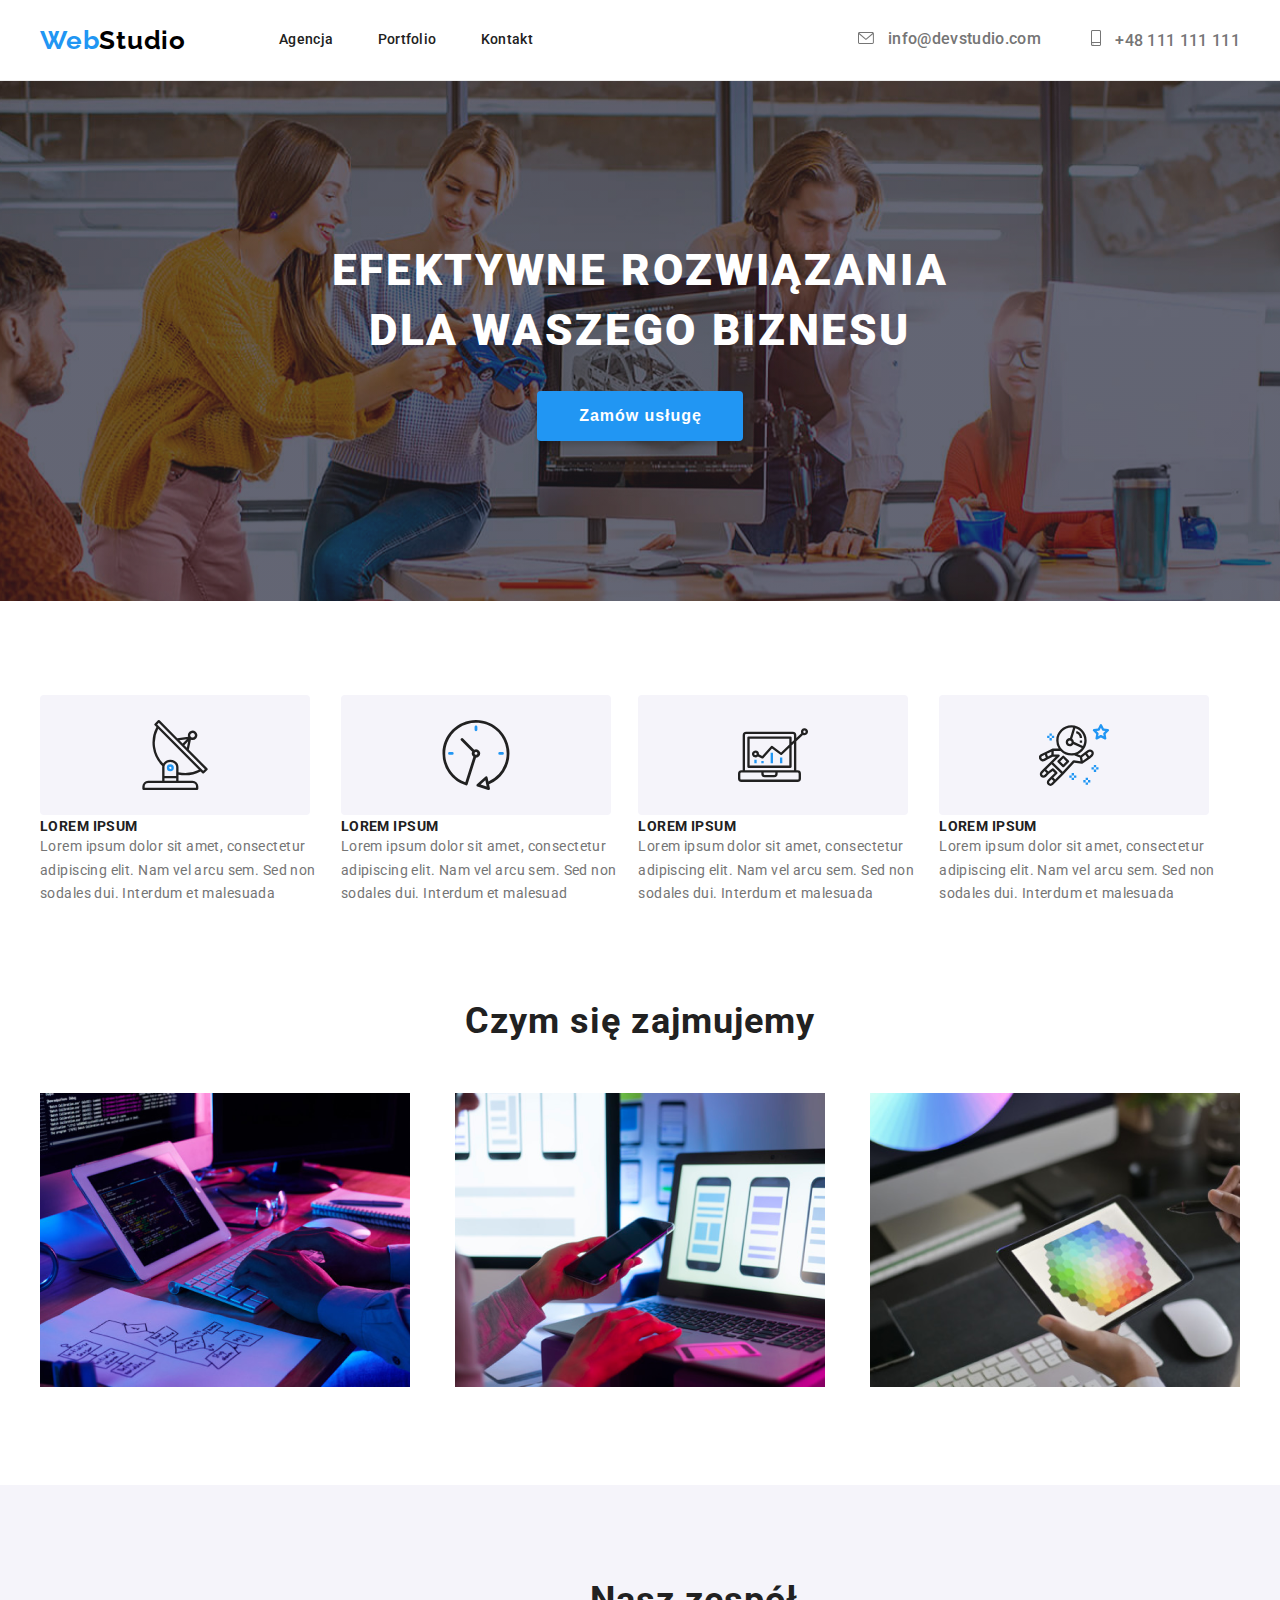
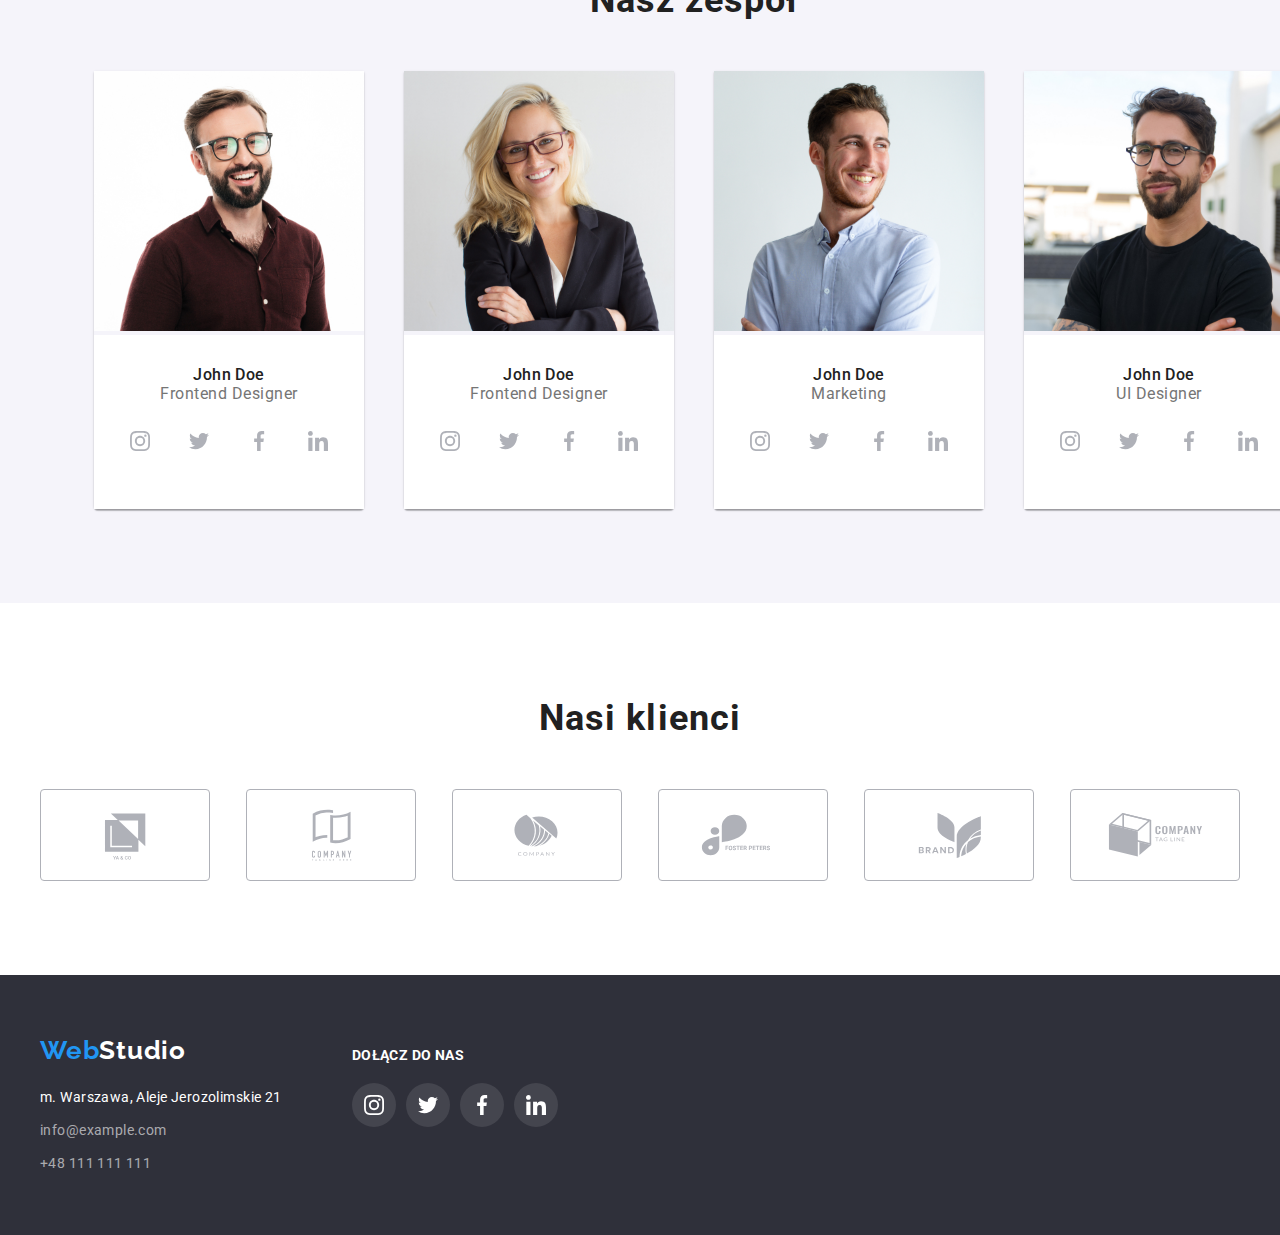
==== index.html @ 6646fb08 "first commit" ====
<!DOCTYPE html>
<html lang="en">
  <head>
    <title>home work5 main page</title>
    <link rel="preconnect" href="https://fonts.googleapis.com" />
    <link rel="preconnect" href="https://fonts.gstatic.com" crossorigin />
    <link
      href="https://fonts.googleapis.com/css2?family=Raleway:wght@700&family=Roboto:wght@400;500;700;900&display=swap"
      rel="stylesheet"
    />
    <link
      rel="stylesheet"
      href="https://cdnjs.cloudflare.com/ajax/libs/modern-normalize/1.1.0/modern-normalize.min.css"
      integrity="sha512-wpPYUAdjBVSE4KJnH1VR1HeZfpl1ub8YT/NKx4PuQ5NmX2tKuGu6U/JRp5y+Y8XG2tV+wKQpNHVUX03MfMFn9Q=="
      crossorigin="anonymous"
      referrerpolicy="no-referrer"
    />
    <link rel="stylesheet" href="./css/styles.css" />
  </head>
  <body>
    <header class="header-logo">
      <div class="container container-page-header">
        <div class="logo">
          <a class="link" href="./index.html">
            <span class="logo-first">Web</span>Studio</a
          >
        </div>
        <nav class="navi">
          <ul class="navi-list">
            <li class="navi-part">
              <a class="navi-link" href="./index.html">Agencja</a>
            </li>
            <li class="navi-part">
              <a class="navi-link" href="./portfolio.html">Portfolio</a>
            </li>
            <li class="navi-part"><a class="navi-link" href="">Kontakt</a></li>
          </ul>
        </nav>
        <ul class="navi-contact">
          <li class="navi-contact-part">
            <a class="link" href="mailto:info@devstudio.com">
            <svg class="navi-icon" width="16" height="12">
              <use href="./images/icons.svg#icon-envelope"></use>
            </svg>
              <span>info@devstudio.com</span>
            </a>
          </li>
          <li class="navi-contact-part">
            <a class="link" href="tel:+48111111111">
            <svg class="navi-icon" width="10" height="16">
              <use href="./images/icons.svg#icon-smartphone"></use>
            </svg>
            <span>+48 111 111 111</span>
            </a>
          </li>
        </ul>
      </div>
    </header>
    <!--BIG TITLE IN THE MIDDLE -->
    <section class="section-main">
      <div class="container container-section-main">
        <h1 class="section-main-text">
          EFEKTYWNE ROZWIĄZANIA<br />DLA WASZEGO BIZNESU
        </h1>
        <button type="button" class="section-main-button">Zamów usługę</button>
      </div>
    </section>
    <main>
      <section class="topic-section">
        <div class="container">
          <ul class="our-topic">
            <li class="topic">
              <div class="topic-icon">
                <svg class="icon" width="70px" height="70px">
                  <use href="./images/icons.svg#icon-antenna"></use>
                </svg>
              </div>
              <h3 class="topic-name">LOREM IPSUM</h3>
              <p class="topic-text">
                Lorem ipsum dolor sit amet, consectetur adipiscing elit. Nam vel
                arcu sem. Sed non sodales dui. Interdum et malesuada
              </p>
            </li>
            <li class="topic">
              <div class="topic-icon">
                <svg class="icon" width="70px" height="70px">
                  <use href="./images/icons.svg#icon-clock"></use>
                </svg>
              </div>
              <h3 class="topic-name">LOREM IPSUM</h3>
              <p class="topic-text">
                Lorem ipsum dolor sit amet, consectetur adipiscing elit. Nam vel
                arcu sem. Sed non sodales dui. Interdum et malesuad
              </p>
            </li>
            <li class="topic">
              <div class="topic-icon">
                <svg class="icon" width="70px" height="70px">
                  <use href="./images/icons.svg#icon-diagram"></use>
                </svg>
              </div>
              <h3 class="topic-name">LOREM IPSUM</h3>
              <p class="topic-text">
                Lorem ipsum dolor sit amet, consectetur adipiscing elit. Nam vel
                arcu sem. Sed non sodales dui. Interdum et malesuada
              </p>
            </li>
            <li class="topic">
              <div class="topic-icon">
                <svg class="icon" width="70px" height="70px">
                  <use href="./images/icons.svg#icon-astronaut"></use>
                </svg>
              </div>
              <h3 class="topic-name">LOREM IPSUM</h3>
              <p class="topic-text">
                Lorem ipsum dolor sit amet, consectetur adipiscing elit. Nam vel
                arcu sem. Sed non sodales dui. Interdum et malesuada
              </p>
            </li>
          </ul>
        </div>
      </section>
      <section class="container">
        <h2 class="service-headline">Czym się zajmujemy</h2>
        <ul class="gallery">
          <li>
            <img
              src="./images/img1.jpg"
              alt="a hands on keyboard"
              width="370"
              height="294"
            />
          </li>
          <li>
            <img
              src="./images/img2.jpg"
              alt="A man holds a phone in his hands and writing a notebook"
              width="370"
              height="294"
            />
          </li>
          <li>
            <img
              src="./images/img3.jpg"
              alt="A man holds a tablet in his hands "
              width="370"
              height="294"
            />
          </li>
        </ul>
      </section>
      <section class="team">
        <div class="section container">
          <h2 class="our-team-headtext">Nasz zespół</h2>
          <ul class="team-container">
            <li>
              <figure class="container-card">
                <img
                  src="./images/img4.jpg"
                  alt="Man in brown"
                  width="270"
                  height="260"
                />
                <figcaption class="container-description">
                  <h3 class="container-name">John Doe</h3>
                  <p class="container-text">Frontend Designer</p>
                  <ul class="social-links-group">
                    <li class="social-links-part">
                      <a
                        class="social-links"
                        href="https://www.instagram.com/"
                      >
                        <svg class="social-icons">
                          <use href="./images/icons.svg#icon-instagram"></use>
                        </svg>
                      </a>
                    </li>
                    <li class="social-links-part">
                      <a class="social-links" href="https://twitter.com/">
                        <svg class="social-icons">
                          <use href="./images/icons.svg#icon-twitter"></use>
                        </svg>
                      </a>
                    </li>
                    <li class="social-links-part">
                      <a
                        class="social-links"
                        href="https://www.facebook.com/"
                      >
                        <svg class="social-icons">
                          <use href="./images/icons.svg#icon-facebook"></use>
                        </svg>
                      </a>
                    </li>
                    <li class="social-links-part">
                      <a
                        class="social-links"
                        href="https://www.linkedin.com/"
                      >
                        <svg class="social-icons">
                          <use href="./images/icons.svg#icon-linkedin"></use>
                        </svg>
                      </a>
                </figcaption>
              </figure>
            </li>
            <li>
              <figure class="container-card">
                <img
                  src="./images/img5.jpg"
                  alt="A woman with a glass and blond hair "
                  width="270"
                  height="260"
                />
                <figcaption class="container-description">
                  <h3 class="container-name">John Doe</h3>
                  <p class="container-text">Frontend Designer</p>
                  <ul class="social-links-group">
                    <li class="social-links-part">
                      <a
                        class="social-links"
                        href="https://www.instagram.com/"
                      >
                        <svg class="social-icons">
                          <use href="./images/icons.svg#icon-instagram"></use>
                        </svg>
                      </a>
                    </li>
                    <li class="social-links-part">
                      <a class="social-links" href="https://twitter.com/">
                        <svg class="social-icons">
                          <use href="./images/icons.svg#icon-twitter"></use>
                        </svg>
                      </a>
                    </li>
                    <li class="social-links-part">
                      <a
                        class="social-links"
                        href="https://www.facebook.com/"
                      >
                        <svg class="social-icons">
                          <use href="./images/icons.svg#icon-facebook"></use>
                        </svg>
                      </a>
                    </li>
                    <li class="social-links-part">
                      <a
                        class="social-links"
                        href="https://www.linkedin.com/"
                      >
                        <svg class="social-icons">
                          <use href="./images/icons.svg#icon-linkedin"></use>
                        </svg>
                      </a>
                </figcaption>
              </figure>
            </li>
            <li>
              <figure class="container-card">
                <img
                  src="./images/img6.jpg"
                  alt="A man a smile and white shirt "
                  width="270"
                  height="260"
                />
                <figcaption class="container-description">
                  <h3 class="container-name">John Doe</h3>
                  <p class="container-text">Marketing</p>
                  <ul class="social-links-group">
                    <li class="social-links-part">
                      <a
                        class="social-links"
                        href="https://www.instagram.com/"
                      >
                        <svg class="social-icons">
                          <use href="./images/icons.svg#icon-instagram"></use>
                        </svg>
                      </a>
                    </li>
                    <li class="social-links-part">
                      <a class="social-links" href="https://twitter.com/">
                        <svg class="social-icons">
                          <use href="./images/icons.svg#icon-twitter"></use>
                        </svg>
                      </a>
                    </li>
                    <li class="social-links-part">
                      <a
                        class="social-links"
                        href="https://www.facebook.com/"
                      >
                        <svg class="social-icons">
                          <use href="./images/icons.svg#icon-facebook"></use>
                        </svg>
                      </a>
                    </li>
                    <li class="social-links-part">
                      <a
                        class="social-links"
                        href="https://www.linkedin.com/"
                      >
                        <svg class="social-icons">
                          <use href="./images/icons.svg#icon-linkedin"></use>
                        </svg>
                      </a>
                </figcaption>
              </figure>
            </li>
            <li>
              <figure class="container-card">
                <img
                  src="./images/img7.jpg"
                  alt="Black man "
                  width="270"
                  height="260"
                />
                <figcaption class="container-description">
                  <h3 class="container-name">John Doe</h3>
                  <p class="container-text">UI Designer</p>
                  <ul class="social-links-group">
                    <li class="social-links-part">
                      <a
                        class="social-links"
                        href="https://www.instagram.com/"
                      >
                        <svg class="social-icons">
                          <use href="./images/icons.svg#icon-instagram"></use>
                        </svg>
                      </a>
                    </li>
                    <li class="social-links-part">
                      <a class="social-links" href="https://twitter.com/">
                        <svg class="social-icons">
                          <use href="./images/icons.svg#icon-twitter"></use>
                        </svg>
                      </a>
                    </li>
                    <li class="social-links-part">
                      <a
                        class="social-links"
                        href="https://www.facebook.com/"
                      >
                        <svg class="social-icons">
                          <use href="./images/icons.svg#icon-facebook"></use>
                        </svg>
                      </a>
                    </li>
                    <li class="social-links-part">
                      <a
                        class="social-links"
                        href="https://www.linkedin.com/"
                      >
                        <svg class="social-icons">
                          <use href="./images/icons.svg#icon-linkedin"></use>
                        </svg>
                      </a>
                </figcaption>
              </figure>
            </li>
          </ul>
        </div>
      </section>
    </main>
    <section class="clients">
      <div class="container">
        <h2 class="clients-headline">Nasi klienci</h2>
        <ul class="clients-list">
          <li class="clients-icon">
            <a class="clients-link" href="">
              <svg width="106px" height="60px">
                <use href="./images/icons.svg#icon-Logo-1"></use>
              </svg>
            </a>
          </li>
          <li class="clients-icon">
            <a class="clients-link" href="">
              <svg width="106px" height="60px">
                <use href="./images/icons.svg#icon-Logo-2"></use>
              </svg>
            </a>
          </li>
          <li class="clients-icon">
            <a class="clients-link" href="">
              <svg width="106px" height="60px">
                <use href="./images/icons.svg#icon-Logo-3"></use>
              </svg>
            </a>
          </li>
          <li class="clients-icon">
            <a class="clients-link" href="">
              <svg width="106px" height="60px">
                <use  href="./images/icons.svg#icon-Logo-4"></use>
              </svg>
            </a>
          </li>
          <li class="clients-icon">
            <a class="clients-link" href="">
              <svg width="106px" height="60px">
                <use href="./images/icons.svg#icon-Logo-5"></use>
              </svg>
            </a>
          </li>
          <li class="clients-icon">
            <a class="clients-link" href="">
              <svg width="106px" height="60px">
                <use href="./images/icons.svg#icon-Logo-6"></use>
              </svg>
            </a>
          </li>
        </ul>
      </div>
    </section>
    <footer class="footer">
      <div class="container footer-icon">
        <div>
          <div class="footer-logo">
            <a class="link" href="./index.html"
              ><span class="footer-logo-span">Web</span>Studio</a
            >
          </div>
          <ul class="footer-contact">
            <li class="footer-contact-part">
              <address class="address">
                m. Warszawa, Aleje Jerozolimskie 21
              </address>
            </li>
            <li class="footer-contact-part">
              <a class="link" href="mailto:info@example.com"
                >info@example.com</a
              >
            </li>
            <li class="footer-contact-part">
              <a class="link" href="tel:+48111111111">+48 111 111 111</a>
            </li>
          </ul>
        </div>
        <div class="social">
          <h4 class="social-headline">Dołącz do nas</h4>
          <ul class="social-list">
            <li class="social-element">
              <a class="social-link" href="https://www.instagram.com/">
                <svg class="social-icon">
                  <use href="./images/icons.svg#icon-instagram"></use>
                </svg>
              </a>
            </li>
            <li class="social-element">
              <a class="social-link" href="https://twitter.com/">
                <svg class="social-icon">
                  <use href="./images/icons.svg#icon-twitter"></use>
                </svg>
              </a>
            </li>
            <li class="social-element">
              <a class="social-link" href="https://www.facebook.com/">
                <svg class="social-icon">
                  <use href="./images/icons.svg#icon-facebook"></use>
                </svg>
              </a>
            </li>
            <li class="social-element">
              <a class="social-link" href="https://www.linkedin.com/">
                <svg class="social-icon">
                  <use href="./images/icons.svg#icon-linkedin"></use>
                </svg>
              </a>
            </li>
          </ul>
        </div>
      </div>
    </footer>
  </body>
</html>
---- css/styles.css ----
@import url("https://fonts.googleapis.com/css2?family=Raleway:wght@700&family=Roboto:wght@400;500;700;900&display=swap");

:root {
  --main-font-family: "Roboto", sans-serif;
  --primary-color: #212121;
  --secondary-color: #757575;
  --dark-background-color: #2f303a;
  --grey-backgroud-color: #f5f4fa;
  --active-color: #2196f3;
  --icons-color: #afb1b8;
}

body {
  color: var(--primary-color);
  font-family: var(--main-font-family);
}

* {
  margin: 0;
  padding: 0;
  box-sizing: border-box;
}
.image{
  width: 100%;
}
.container {
  width: 1200px;
  margin: 0 auto;
  justify-content: center;
}
.logo{
  color: #000000;
  font-family: "Raleway", sans-serif;
  line-height: 1.19;
  letter-spacing: 0.03em; 
} 
.logo-first {
  color: #2196f3;

}
.link {
  text-decoration: none;
  color: inherit;

}
.header-logo {
  font-weight: 500;
  line-height: 1.14;
  letter-spacing: 0.02em;
  border-bottom: 1px solid #ececec;  
}
.container-page-header{
  display: flex;
  align-items: center;
  justify-content: center;
  height: 80px;
}
.logo {
    color: #000000;
    font-family: "Raleway", sans-serif;
    font-weight: 700;
    font-size: 26px;
    line-height: 1.19; 
    letter-spacing: 0.03em;
  }
 .navi {
  list-style: none;
 } 
 .navi-list {
  display: flex;
  justify-content: space-between;
  width: 254px;
  margin-left: 93px;
  padding: 0;
 }

 .navi-link {
  text-decoration: none;
  color: inherit;
 }
 
.navi-part {
 list-style: none;
 font-size: 14px;
  font-weight: 500;
}
 .navi-part:hover,
 .navi-part:focus,
 .navi-part:active {
  color: var(--active-color);
}
.navi-contact {
  color: var(--secondary-color);
  display: flex;
  margin-left: auto;
}

.navi-contact-part {
  display: flex;
  list-style: none;
  padding-left: 50px;
  padding-right: 0;
}
.navi-contact-part:focus *,
.navi-contact-part:hover *,
.navi-contact-part:active * {
  color: var(--active-color);
  fill: var(--active-color); }
  
.navi-contact-part:hover svg {
  fill: var(--active-color);
 }
 
.navi-contact-part:hover span {
  color: var(--active-color);
 }

.navi-icon {
  fill: var(--secondary-color);
  margin-right: 10px;
}
.section-main {
  background-color: #2F303A; 
  padding: 10em 0;
  background-image: linear-gradient(
    to bottom,
    rgba(47, 48, 58, 0.4) 0%,
    rgba(47, 48, 58, 0.4) 50%
  ),
  url(../images/background.jpg);
max-width: 1600px;
background-size: auto;
background-position-x: 50%;
margin: auto;
}
.container-section-main {
  display: flex;
  flex-direction: column;
  align-items: center;

}
.section-main-text{
  text-transform: uppercase;
  font-size: 44px;
  line-height: 1.36; 
  text-align: center;
  letter-spacing: 0.06em;
  font-weight: 900;
  color: #ffffff;
  margin-bottom: 30px;
}
.section-main-button {
  background: #2196f3;
  font-weight: 700;
  font-size: 16px;
  line-height: 1.875; 
  letter-spacing: 0.06em;
  color: #ffffff;
  cursor: pointer;
  border: none;
  box-shadow: 0px 4px 4px rgba(0, 0, 0, 0.15);
  padding: 10px 41px 10px 42px;
  border-radius: 4px;
}
.topic-section{
  padding: 94px 0;
}
.our-topic{
  display: flex;
}
.topic{
  list-style: none;
} 
.icon{
  background-color: var(--grey-backgroud-color);
  border-radius: 4px;
  width: 270px;
  height: 120px;
  padding: 25px 100px;
}

.topic-name {
  font-weight: 700;
  font-size: 14px;
  line-height: 1.14;
  letter-spacing: 0.03em;
}

.topic-text {
  font-size: 14px;
  line-height: 1.71;
  letter-spacing: 0.03em;
  color: var(--secondary-color);
} 
.service-headline{
  font-weight: 700;
  font-size: 36px;
  text-align: center;
  line-height: 1.17;
  letter-spacing: 0.03em;
  padding-bottom: 50px;
}
.gallery {
  list-style: none;
  display: flex;
  justify-content: space-between;
  padding-bottom: 94px;
}
.team{
  list-style: none;
  background-color:#F5F4FA ;
  padding: 94px ;
}
.our-team-headtext{
  font-weight: 700;
  font-size: 36px;
  text-align: center;
  line-height: 1,17;
  letter-spacing: 0.03em;
  padding-bottom: 50px;
}
.team-container{
  list-style: none;
  display: flex;
  justify-content: space-between;
}
.social-links-group{
  display: flex;
  justify-content: space-around;
  align-items: baseline;
  list-style-type: none;
  margin: 16px
  }
  .social-links-part {
    display: flex;
    align-items: center;
  }
  .social-links{
    fill: var(--icons-color);
    border-radius: 50%;
    padding: 12px;
  }
  .social-links:hover,
  .social-links:active,
  .social-links:focus {
    fill: #ffffff;
    background-color: var(--active-color);
  }
  .social-icons {
    width: 20px;
    height: 20px;
    display: block;
  }
.container-card{
  box-shadow: 0px 1px 3px rgba(0, 0, 0, 0.12), 0px 1px 1px rgba(0, 0, 0, 0.14),
    0px 2px 1px rgba(0, 0, 0, 0.2);
  border-radius: 0px 0px 4px 4px;
}
.container-description{
  padding: 30px 0;
  background-color: #ffffff;
}

.container-name{
  font-weight: 500;
  font-size: 16px;
  line-height: 1.19;
  letter-spacing: 0.03em;
  text-align: center;
  
}
.container-text{
  color: var(--secondary-color);
  font-weight: 400;
  font-size: 16px;
  line-height: 1.19;
  letter-spacing: 0.03em;
  text-align: center;
  
}
.clients {
  padding-top: 94px;
  padding-bottom: 94px;
}
.clients-headline {
  font-weight: 700;
  font-size: 36px;
  line-height: 1.17;
  text-align: center;
  letter-spacing: 0.03em;
  margin-bottom: 50px
}
.clients-list {
  list-style-type: none;
  display: flex;
  justify-content: space-between;
}

.clients-icon {
  display: flex;
  align-items: center;

}
.clients-link {
  width: 170px;
  height: 92px;
  border: 1px solid var(--icons-color);
  border-radius: 4px;
  padding: 16px 32px;
  fill: var(--icons-color);
}

.clients-link:hover,
.clients-link:focus,
.clients-link:active {
  border-color: var(--active-color);
  fill: var(--active-color);
}


.footer {
  background-color: var(--dark-background-color);
}

.footer-icon {
  display: flex;
  flex-direction: row;
  justify-content: flex-start;
}

.footer-logo {
  color: #ffffff;
  font-family: "Raleway", sans-serif;
  font-weight: 700;
  font-size: 26px;
  line-height: 1.19; /*31px*/
  letter-spacing: 0.03em;
  padding-top: 60px;
  padding-bottom: 20px;
}

.footer-logo-span {
  color: #2196f3;
}

.footer-contact {
  padding-bottom: 60px;
}

.footer-contact-part {
  color: rgba(255, 255, 255, 0.6);
  font-size: 14px;
  line-height: 1.71; /*24px*/
  letter-spacing: 0.03em;
  font-style: normal;
  list-style: none;
}

.footer-contact-part + .footer-contact-part {
  margin-top: 9px;
}

.address {
  color: #ffffff;
  font-style: normal;
}

.social {
  margin-top: 72px;
  margin-left: 70px;
}

.social-headline {
  font-weight: 700;
  font-size: 14px;
  line-height: 16px;
  letter-spacing: 0.03em;
  color: #ffffff;
  text-transform: uppercase;
  margin-bottom: 20px;
}

.social-list {
  display: flex;
  justify-content: space-between;
  list-style-type: none;
  align-items: baseline;
}

.social-element {
  display: flex;
  align-items: center;
}

.social-link {
  fill: #ffffff;
  border-radius: 50%;
  background: rgba(255, 255, 255, 0.1);
  padding: 12px;
}

.social-element + .social-element {
  margin-left: 10px;
}

.social-link:hover,
.social-link:active,
.social-link:focus {
  background-color: var(--active-color);
  fill: #ffffff;
}

.social-icon {
  display: block;
  width: 20px;
  height: 20px;
}

/*  Portfolio style   */

.list{
  list-style: none;
  display:flex;
  justify-content: center;
  padding-top: 100px;
  
}

.list-item{
  margin-right: 12px;
  

}  

.list-textbox{
  padding: 20px 24px;
}

.list-button {
  cursor: pointer;
  font-family: 'Roboto';
  font-style: normal;
  font-weight: 500;
  font-size: 16px;
  line-height: 1.625; 
  text-align: center;
  letter-spacing: 0.03em;
  border: none;
  background: #f5f4fa;
  border-radius: 4px;
  padding: 6px 22px;
}

.list-button:active,
.list-button:hover,
.list-button:focus {
  color: #ffffff;
  background-color: #2196f3;
  box-shadow: 0px 3px 1px rgba(0, 0, 0, 0.1), 0px 1px 2px rgba(0, 0, 0, 0.08),
    0px 2px 2px rgba(0, 0, 0, 0.12);
  border-radius: 3px;
}

.portfolio {
  margin-top: 50px;
  display: flex;
  flex-wrap: wrap;
  gap: 30px;
  padding-bottom: 94px;
  cursor: pointer;
}

.list-images {
  list-style: none;
  border: 1px solid #eeeeee;
  flex-basis: calc((100% - 60px) / 3);
  margin-block-start: 0;
}

.list-images:hover,
.list-images:active,
.list-images:focus {
  box-shadow: 0px 1px 1px rgba(0, 0, 0, 0.12), 0px 4px 4px rgba(0, 0, 0, 0.06),
    1px 4px 6px rgba(0, 0, 0, 0.16);}

.list-images-name {
  font-weight: 700;
  font-size: 18px;
  line-height: 2; 
  letter-spacing: 0.06em;
  padding-bottom: 4px;
  display: flex;
}

.list-images-text {
  color: var(--secondary-color);
  font-weight: 400;
  font-size: 16px;
  line-height: 1.875; 
  letter-spacing: 0.03em;
  
}
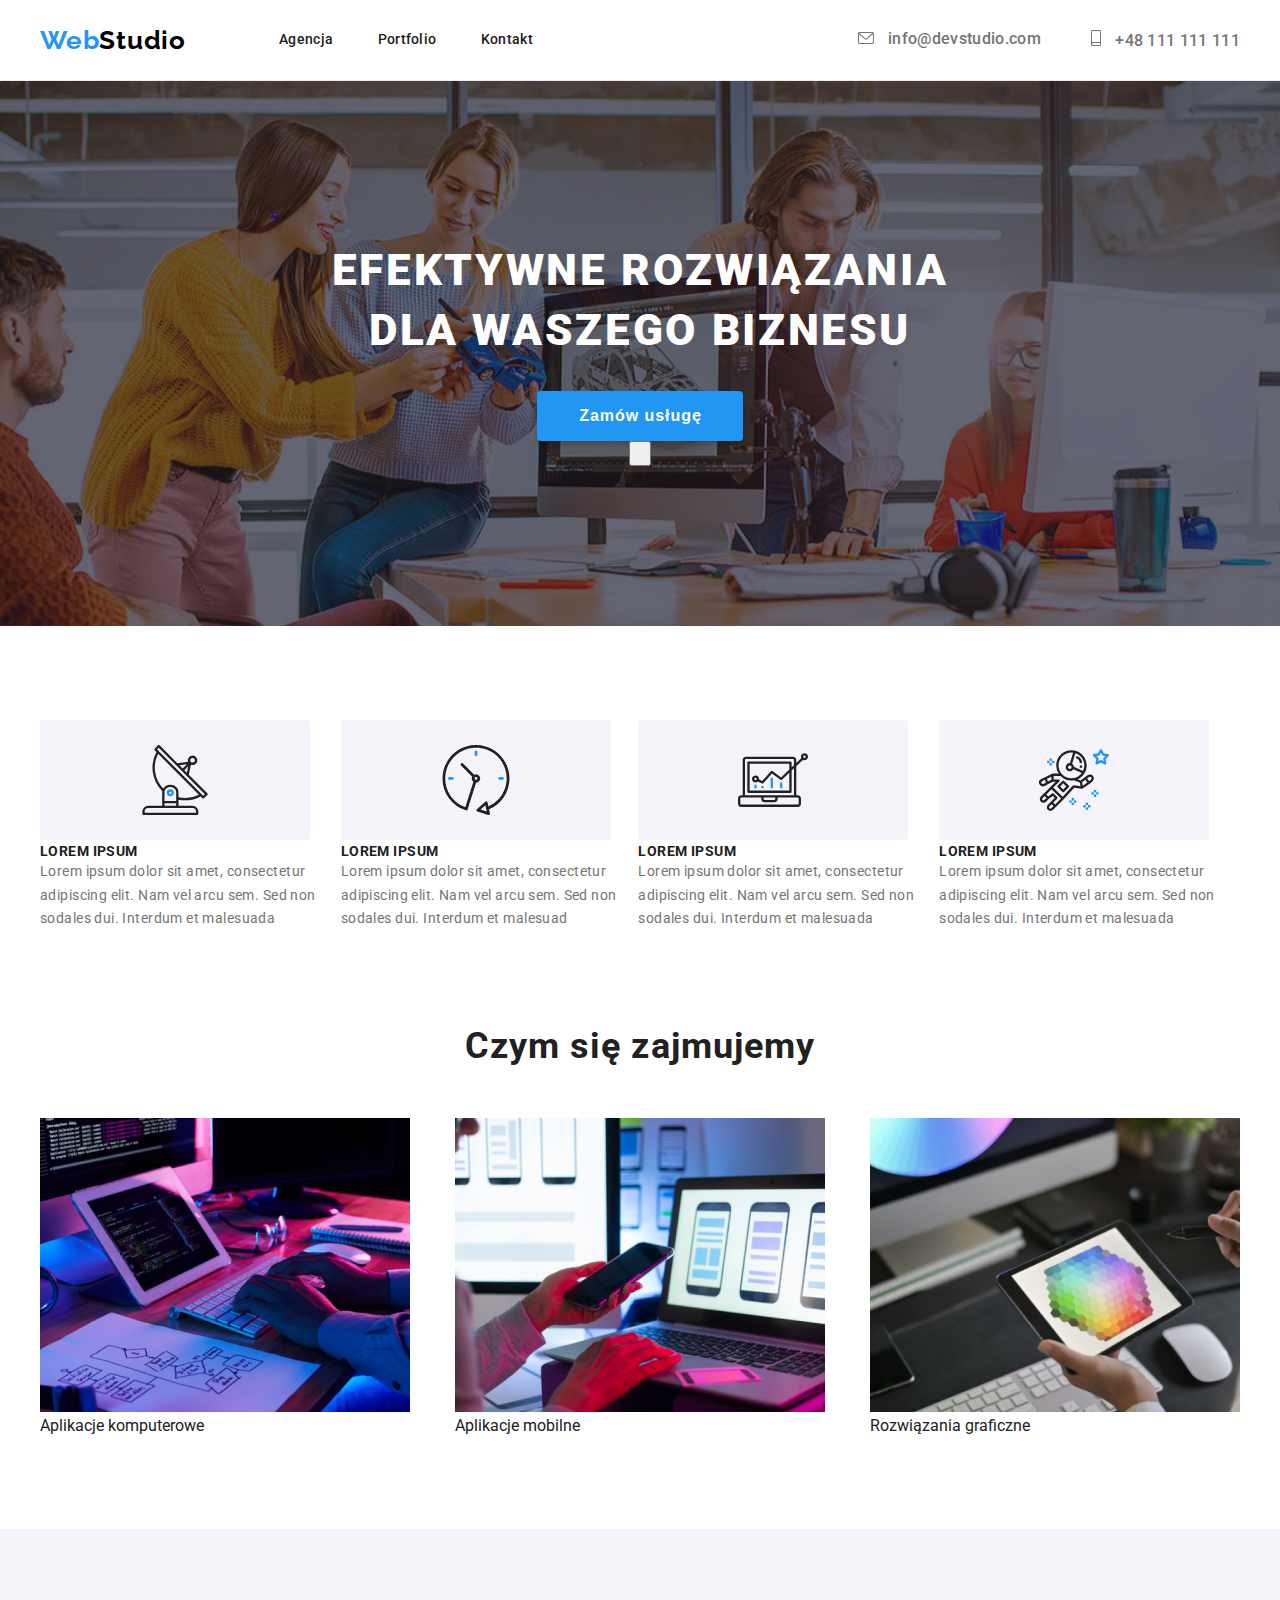
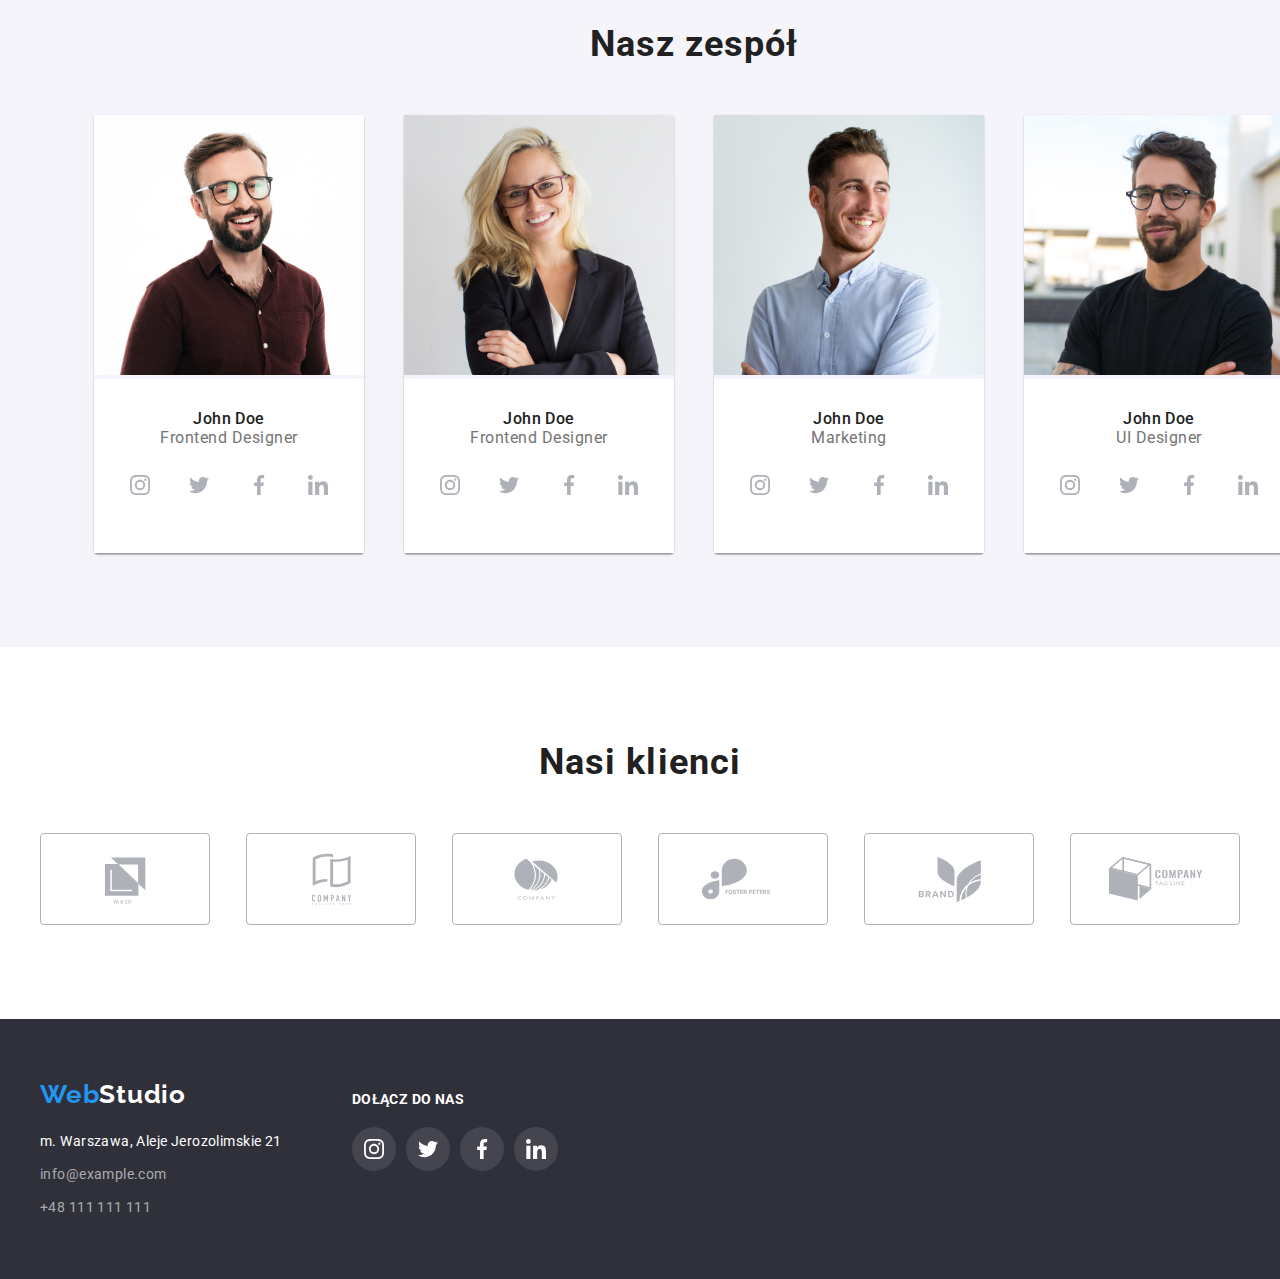
==== commit 7ed59599: "push" ====
--- a/index.html
+++ b/index.html
@@ -62,7 +62,16 @@
         <h1 class="section-main-text">
           EFEKTYWNE ROZWIĄZANIA<br />DLA WASZEGO BIZNESU
         </h1>
-        <button type="button" class="section-main-button">Zamów usługę</button>
+        <button type="button" class="section-main-button" data-modal-open>Zamów usługę</button>
+        <div class="modal-overlay is-hidden" data-modal>
+          <div class="modal">
+            <button class="modal-button" data-modal-close>
+              <svg class="modal-button-icon" width="18px" height="18px">
+                <use href="./images/icons.svg#icon-close-button"></use>
+              </svg>
+            </button>
+          </div>
+        </div>
       </div>
     </section>
     <main>
@@ -124,28 +133,43 @@
         <h2 class="service-headline">Czym się zajmujemy</h2>
         <ul class="gallery">
           <li>
+            <figure class="gallery-part">
             <img
               src="./images/img1.jpg"
               alt="a hands on keyboard"
               width="370"
               height="294"
             />
+            <figcaption class="gallery-label">
+              <p>Aplikacje komputerowe</p>
+            </figcaption>
+            </figure>
           </li>
           <li>
+            <figure class="gallery-part">
             <img
               src="./images/img2.jpg"
               alt="A man holds a phone in his hands and writing a notebook"
               width="370"
               height="294"
             />
+            <figcaption class="gallery-label">
+              <p>Aplikacje mobilne</p>
+            </figcaption>
+            </figure>
           </li>
           <li>
+            <figure class="gallery-part">
             <img
               src="./images/img3.jpg"
               alt="A man holds a tablet in his hands "
               width="370"
               height="294"
             />
+            <figcaption class="gallery-label">
+              <p>Rozwiązania graficzne</p>
+            </figcaption>
+            </figure>
           </li>
         </ul>
       </section>
@@ -469,5 +493,6 @@
         </div>
       </div>
     </footer>
+    <script src="./modal.js"></script>
   </body>
 </html>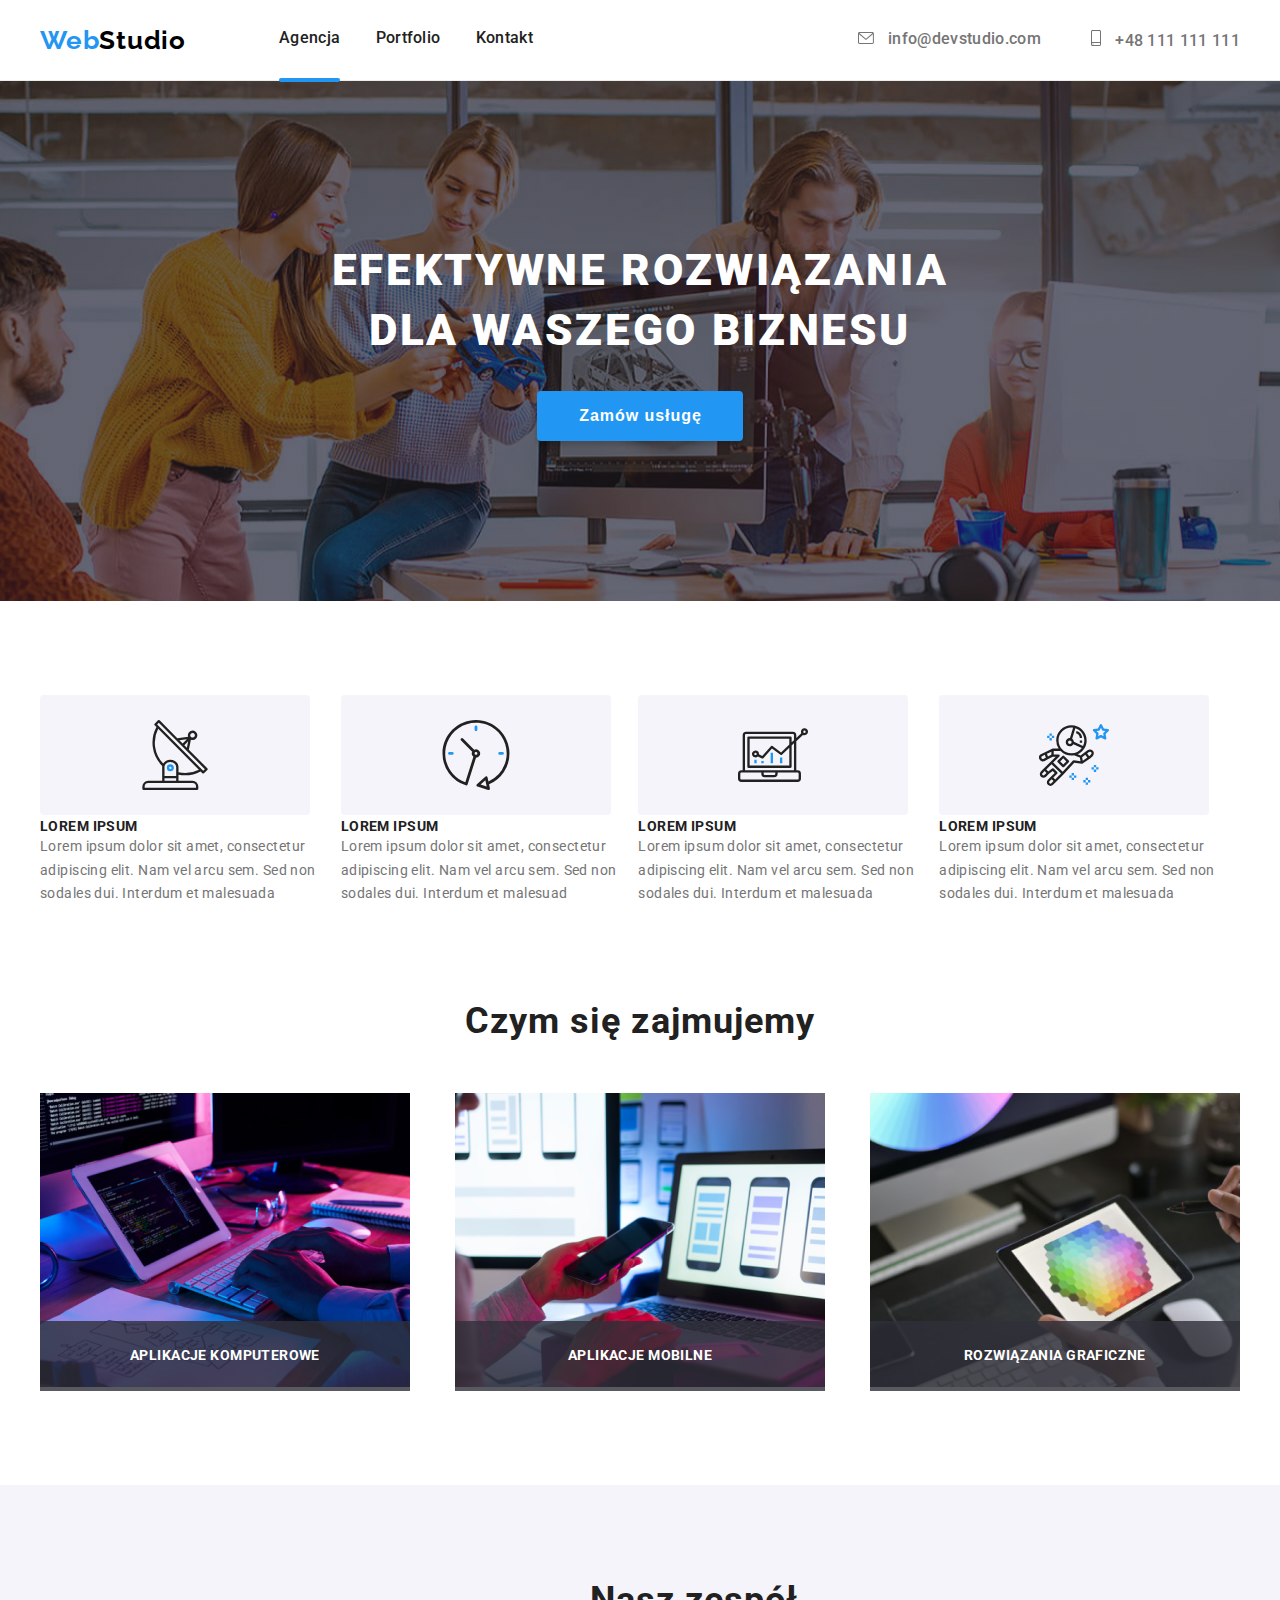
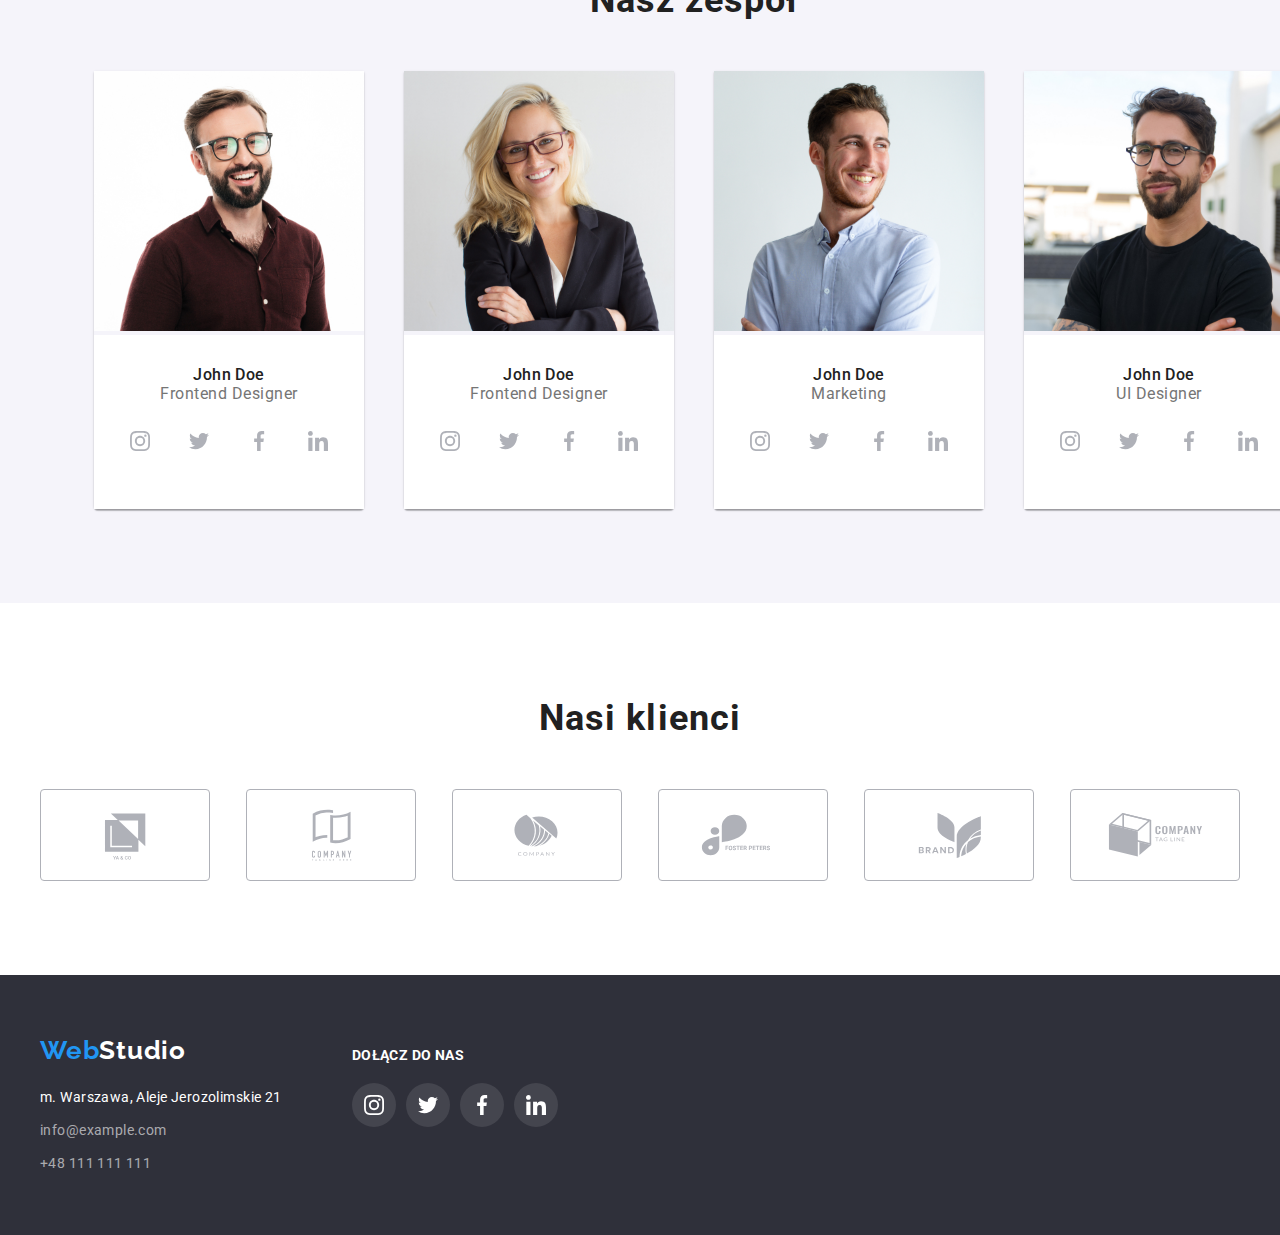
==== commit 5bc49d59: "last push" ====
--- a/index.html
+++ b/index.html
@@ -28,7 +28,7 @@
         <nav class="navi">
           <ul class="navi-list">
             <li class="navi-part">
-              <a class="navi-link" href="./index.html">Agencja</a>
+              <a class="navi-link is-active" href="./index.html">Agencja</a>
             </li>
             <li class="navi-part">
               <a class="navi-link" href="./portfolio.html">Portfolio</a>
@@ -67,7 +67,7 @@
           <div class="modal">
             <button class="modal-button" data-modal-close>
               <svg class="modal-button-icon" width="18px" height="18px">
-                <use href="./images/icons.svg#icon-close-button"></use>
+                <use href="./images/icons.svg#icon-close"></use>
               </svg>
             </button>
           </div>
@@ -493,6 +493,6 @@
         </div>
       </div>
     </footer>
-    <script src="./modal.js"></script>
+    <script src="./js/modal.js"></script>
   </body>
 </html>--- a/css/styles.css
+++ b/css/styles.css
@@ -63,62 +63,68 @@
     line-height: 1.19; 
     letter-spacing: 0.03em;
   }
- .navi {
-  list-style: none;
- } 
- .navi-list {
-  display: flex;
-  justify-content: space-between;
-  width: 254px;
-  margin-left: 93px;
-  padding: 0;
- }
-
- .navi-link {
-  text-decoration: none;
-  color: inherit;
- }
- 
-.navi-part {
- list-style: none;
- font-size: 14px;
-  font-weight: 500;
-}
- .navi-part:hover,
- .navi-part:focus,
- .navi-part:active {
-  color: var(--active-color);
-}
-.navi-contact {
-  color: var(--secondary-color);
-  display: flex;
-  margin-left: auto;
-}
-
-.navi-contact-part {
-  display: flex;
-  list-style: none;
-  padding-left: 50px;
-  padding-right: 0;
-}
-.navi-contact-part:focus *,
-.navi-contact-part:hover *,
-.navi-contact-part:active * {
-  color: var(--active-color);
-  fill: var(--active-color); }
-  
-.navi-contact-part:hover svg {
-  fill: var(--active-color);
- }
- 
-.navi-contact-part:hover span {
-  color: var(--active-color);
- }
-
-.navi-icon {
-  fill: var(--secondary-color);
-  margin-right: 10px;
-}
+  .navi-list {
+    display: flex;
+    justify-content: space-between;
+    width: 254px;
+    margin-left: 93px;
+    padding: 0;
+  }
+  
+  .navi-link {
+    text-decoration: none;
+    color: inherit;
+  }
+  
+  .navi-part {
+    list-style: none;
+    position: relative;
+  }
+  
+  .navi-part .is-active:after {
+    content: "";
+    border-bottom: 4px solid var(--active-color);
+    display: flex;
+    border-radius: 3px;
+    position: relative;
+    top: 31px;
+  }
+  
+  .navi-part:hover,
+  .navi-part:focus,
+  .navi-part:active {
+    color: var(--active-color);
+    transition: color 250ms cubic-bezier(0.4, 0, 0.2, 1);
+  }
+  
+  .navi-contact {
+    color: var(--secondary-color);
+    display: flex;
+    margin-left: auto;
+  }
+  
+  .navi-contact-part {
+    display: flex;
+    list-style: none;
+    padding-left: 50px;
+    padding-right: 0;
+    transition-property: color, fill;
+  }
+  
+  .navi-contact-part:focus *,
+  .navi-contact-part:hover *,
+  .navi-contact-part:active * {
+    color: var(--active-color);
+    fill: var(--active-color);
+    transition: color 250ms cubic-bezier(0.4, 0, 0.2, 1);
+    transition: fill 250ms cubic-bezier(0.4, 0, 0.2, 1);
+  }
+  
+  .navi-icon {
+    fill: var(--secondary-color);
+    margin-right: 10px;
+  }
+
 .section-main {
   background-color: #2F303A; 
   padding: 10em 0;
@@ -162,6 +168,62 @@
   padding: 10px 41px 10px 42px;
   border-radius: 4px;
 }
+
+/* -----------------  modal window  ---------------- */
+.is-hidden {
+  pointer-events: none;
+  visibility: hidden;
+  opacity: 0;
+}
+
+.is-hidden .modal {
+  transform: scale(1.15);
+}
+
+
+.modal-overlay {
+  position: fixed;
+  top: 0;
+  display: flex;
+  align-items: center;
+  justify-content: center;
+  width: 100%;
+  height: 100%;
+  background-color: rgba(0, 0, 0, 0.2);
+  z-index: 9999;
+  transition: opacity 250ms cubic-bezier(0.4, 0, 0.2, 1);
+}
+
+.modal {
+  display: flex;
+  width: 528px;
+  height: 581px;
+  background-color: #ffffff;
+  border-radius: 4px;
+  box-shadow: 0px 1px 3px rgba(0, 0, 0, 0.12), 0px 1px 1px rgba(0, 0, 0, 0.14),
+    0px 2px 1px rgba(0, 0, 0, 0.2);
+  justify-content: right;
+  align-items: flex-start;
+  transition: transform 1000ms cubic-bezier(0.4, 0, 0.2, 1);
+}
+
+.modal-button {
+  display: flex;
+  align-items: center;
+  justify-content: center;
+  fill: #000000;
+  border-radius: 50%;
+  background: #ffffff;
+  border: 1px solid rgba(0, 0, 0, 0.1);
+  width: 30px;
+  height: 30px;
+  margin: 10px;
+  cursor: pointer;
+}
+
+
+/* -----------------  modal over  ------------------ */
+
 .topic-section{
   padding: 94px 0;
 }
@@ -206,6 +268,25 @@
   justify-content: space-between;
   padding-bottom: 94px;
 }
+.gallery-part{
+  position: relative;
+  overflow: hidden;
+}
+.gallery-label {
+  position: absolute;
+  left: 0;
+  right: 0;
+  bottom: 0;
+  padding: 27px 90px;
+  font-weight: 700;
+  font-size: 14px;
+  line-height: 1.14;
+  color: #ffffff;
+  background-color: rgba(47, 48, 58, 0.8);
+  text-transform: uppercase;
+  text-align: center;
+  letter-spacing: 0.03em;
+}
 .team{
   list-style: none;
   background-color:#F5F4FA ;
@@ -418,28 +499,15 @@
 
 /*  Portfolio style   */
 
-.list{
+.list {
   list-style: none;
-  display:flex;
+  display: flex;
   justify-content: center;
-  padding-top: 100px;
-  
-}
-
-.list-item{
-  margin-right: 12px;
-  
-
-}  
-
-.list-textbox{
-  padding: 20px 24px;
+  padding-top: 94px;
 }
 
 .list-button {
   cursor: pointer;
-  font-family: 'Roboto';
-  font-style: normal;
   font-weight: 500;
   font-size: 16px;
   line-height: 1.625; 
@@ -451,14 +519,21 @@
   padding: 6px 22px;
 }
 
+.list-item:not(:last-child) {
+  margin-right: 12px;
+}
+
 .list-button:active,
 .list-button:hover,
 .list-button:focus {
   color: #ffffff;
-  background-color: #2196f3;
+  background-color: var(--active-color);
   box-shadow: 0px 3px 1px rgba(0, 0, 0, 0.1), 0px 1px 2px rgba(0, 0, 0, 0.08),
     0px 2px 2px rgba(0, 0, 0, 0.12);
-  border-radius: 3px;
+  border-radius: 4px;
+  transition: background-color 250ms cubic-bezier(0.4, 0, 0.2, 1),
+    box-shadow 250ms cubic-bezier(0.4, 0, 0.2, 1),
+    color 250ms cubic-bezier(0.4, 0, 0.2, 1);
 }
 
 .portfolio {
@@ -466,8 +541,7 @@
   display: flex;
   flex-wrap: wrap;
   gap: 30px;
-  padding-bottom: 94px;
-  cursor: pointer;
+  margin-bottom: 94px;
 }
 
 .list-images {
@@ -477,11 +551,48 @@
   margin-block-start: 0;
 }
 
+.portfolio-images {
+  position: relative;
+  overflow: hidden;
+}
+
+.list-overlay {
+  position: absolute;
+  top: 0;
+  left: 0;
+  bottom: 0;
+  width: 100%;
+  height: auto;
+  padding: 49px 45px 49px 24px;
+  background: rgba(33, 150, 243, 0.9);
+  transform: translateY(101%);
+  transition: transform 250ms cubic-bezier(0.4, 0, 0.2, 1);
+}
+
+.list-images:hover .list-overlay {
+  transform: translateY(0);
+}
+
+.list-overlay-text {
+  font-weight: 400;
+  font-size: 18px;
+  line-height: 1.56;
+  letter-spacing: 0.03em;
+  color: #ffffff;
+}
+
 .list-images:hover,
 .list-images:active,
 .list-images:focus {
   box-shadow: 0px 1px 1px rgba(0, 0, 0, 0.12), 0px 4px 4px rgba(0, 0, 0, 0.06),
-    1px 4px 6px rgba(0, 0, 0, 0.16);}
+    1px 4px 6px rgba(0, 0, 0, 0.16);
+  transition: box-shadow 250ms cubic-bezier(0.4, 0, 0.2, 1);
+}
+
+.list-textbox {
+  padding: 20px 24px;
+  z-index: 2;
+}
 
 .list-images-name {
   font-weight: 700;
@@ -498,5 +609,4 @@
   font-size: 16px;
   line-height: 1.875; 
   letter-spacing: 0.03em;
-  
 }